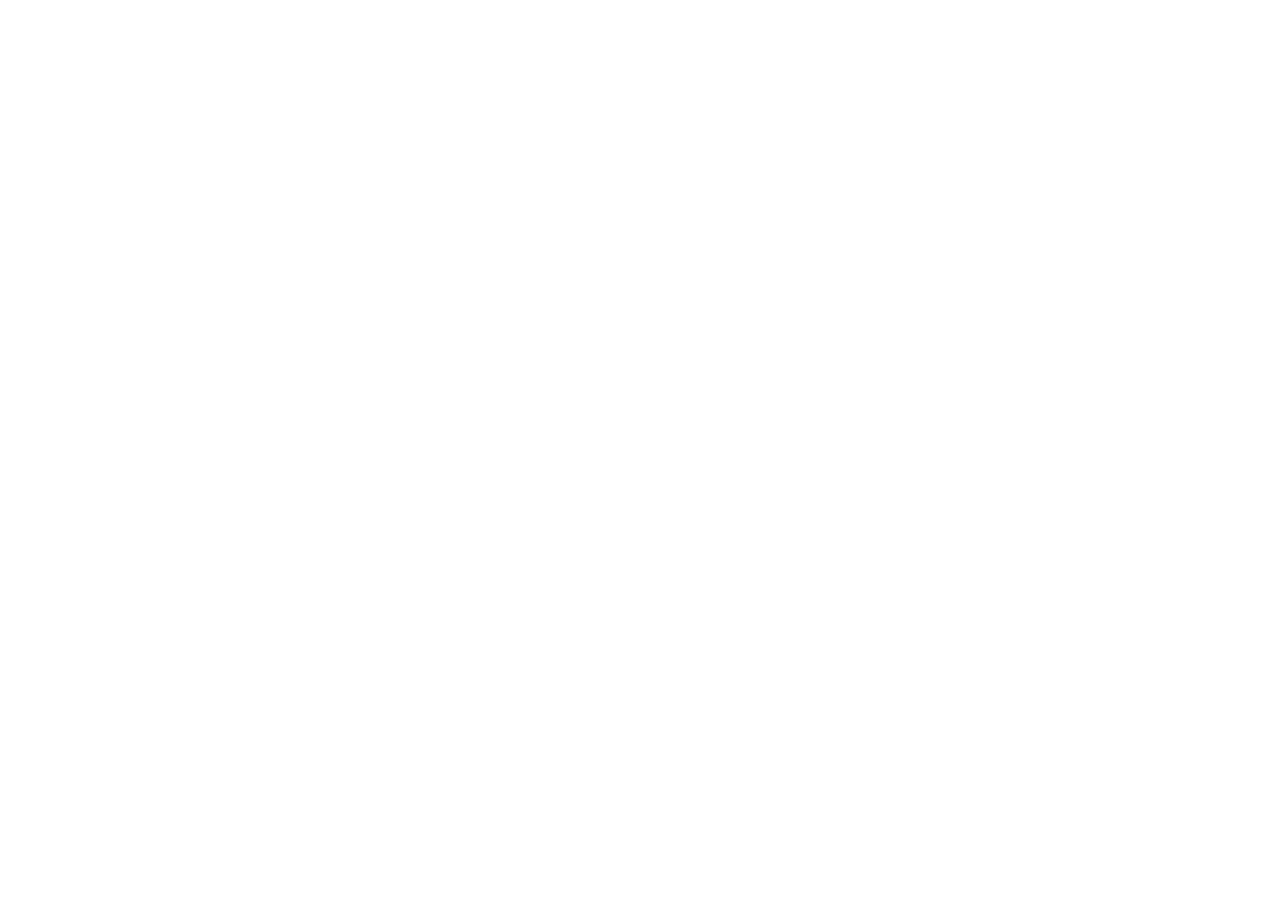
==== azulejos/index.html @ f0bddb86 "creation azulejos" ====
<!DOCTYPE html>
<html lang="fr">
<head>
    <meta charset="UTF-8">
    <meta http-equiv="X-UA-Compatible" content="IE=edge">
    <meta name="viewport" content="width=device-width, initial-scale=1.0">
    <title>Azulejos</title>
</head>
<body>
    
</body>
</html>
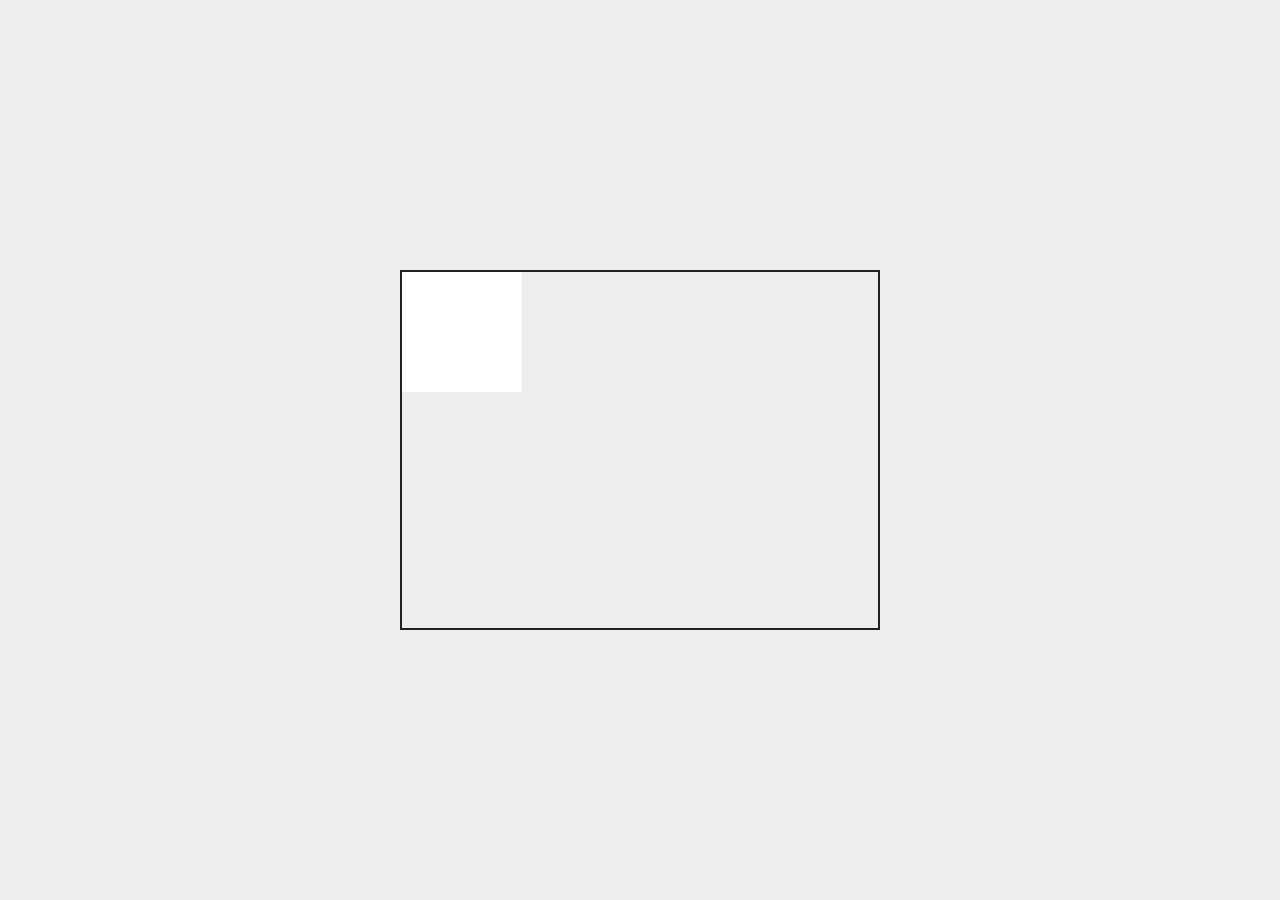
==== commit e317e675: "creation projet azulejos" ====
--- a/azulejos/index.html
+++ b/azulejos/index.html
@@ -2,11 +2,16 @@
 <html lang="fr">
 <head>
     <meta charset="UTF-8">
-    <meta http-equiv="X-UA-Compatible" content="IE=edge">
     <meta name="viewport" content="width=device-width, initial-scale=1.0">
     <title>Azulejos</title>
+    <link rel="stylesheet" href="style.css">
+    
 </head>
 <body>
-    
+    <main id="grid">
+        <div class="tile"></div>
+    </main>
+
+    <script src="js/main.js"></script>
 </body>
 </html>--- a/azulejos/style.css
+++ b/azulejos/style.css
@@ -0,0 +1,32 @@
+body, body * {
+    margin: 0;
+    box-sizing: border-box;
+    position: relative;
+}
+
+body {
+    background-color: #eee;
+    display: flex;
+    align-items: center;
+    justify-content: center;
+    min-height: 100vh;    
+}
+
+html {
+    --tile-size: 120px;
+    --grid-col: 4;
+    --grid-row: 3;
+}
+
+main#grid {
+    border: solid 2px #222;
+    width: calc(var(--grid-col) * var(--tile-size));
+    height: calc(var(--grid-row) * var(--tile-size));
+}
+
+div.tile {
+    width: var(--tile-size);
+    height: var(--tile-size);
+    background-color: #fff;
+    /*border: solid 1px #111 ;*/
+}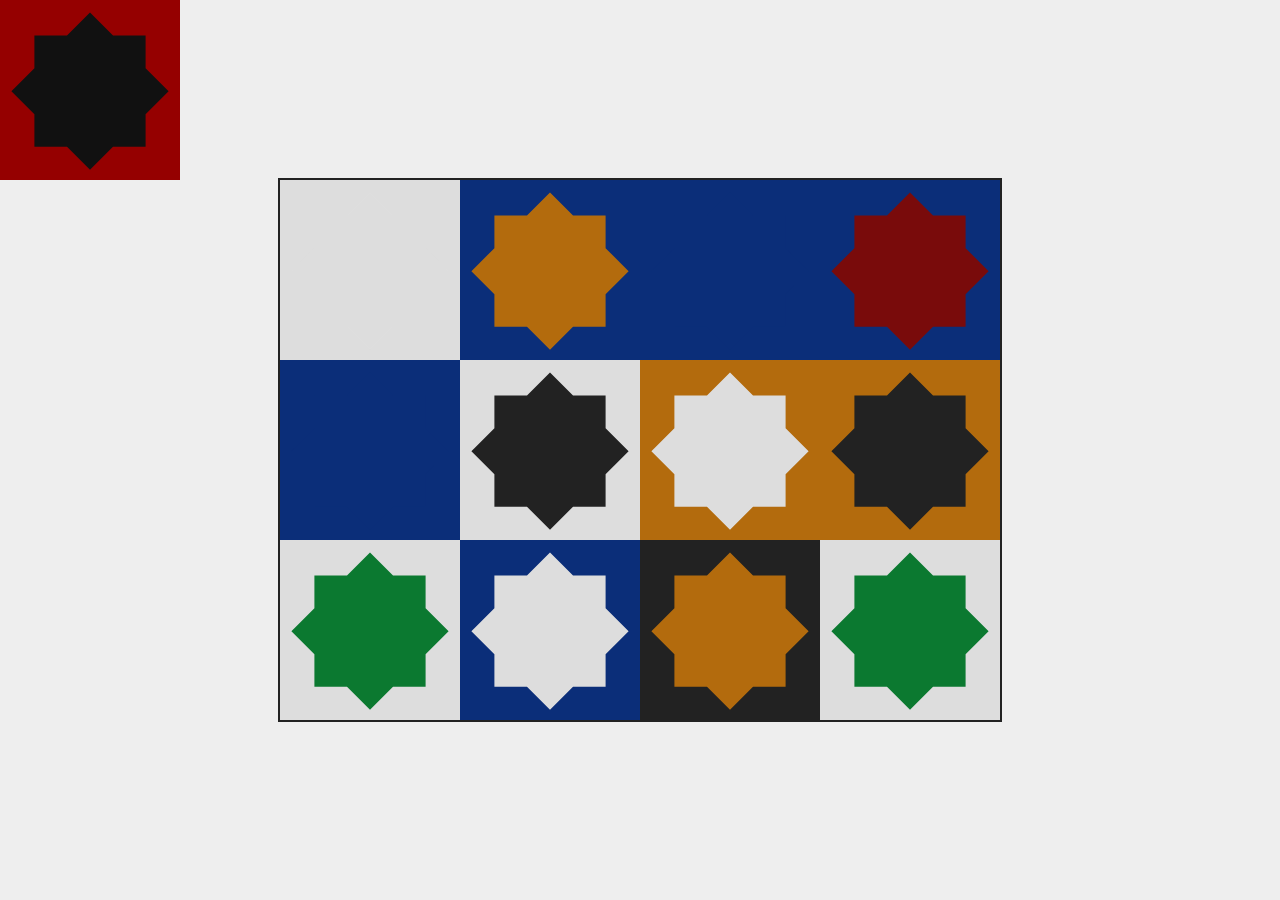
==== commit ab2d0f39: "creation de la grille et des tuiles" ====
--- a/azulejos/index.html
+++ b/azulejos/index.html
@@ -4,14 +4,26 @@
     <meta charset="UTF-8">
     <meta name="viewport" content="width=device-width, initial-scale=1.0">
     <title>Azulejos</title>
-    <link rel="stylesheet" href="style.css">
+    <link rel="stylesheet" href="css/style.css">
     
 </head>
 <body>
+
+    <div id="library">
+        <div class="tile-content type1">
+            <div class="layer1"></div>
+        </div>
+    </div>
+
     <main id="grid">
-        <div class="tile"></div>
+<!-- 
+    voici à quoi doivent ressembler les divs produites en js :
+    <div class="tile">
+      <div class="content"></div>
+    </div>
+ -->
     </main>
 
-    <script src="js/main.js"></script>
+    <script src="js/main.js" type="module"></script>
 </body>
 </html>--- a/azulejos/css/style.css
+++ b/azulejos/css/style.css
@@ -0,0 +1,56 @@
+@import url("type1.css");
+
+body, body * {
+    margin: 0;
+    box-sizing: border-box;
+    position: relative;
+}
+
+body {
+    background-color: #eee;
+    display: flex;
+    align-items: center;
+    justify-content: center;
+    min-height: 100vh;    
+}
+
+html {
+    --tile-size: 180px;
+    --grid-col: 4;
+    --grid-row: 3;
+}
+
+main#grid {
+    border: solid 2px #222;
+    width: calc(var(--grid-col) * var(--tile-size));
+    height: calc(var(--grid-row) * var(--tile-size));
+    box-sizing: content-box;
+}
+
+div.tile {
+    position: absolute;
+    width: var(--tile-size);
+    height: var(--tile-size);
+  }
+
+div.tile-content {
+    width: var(--tile-size);
+    height: var(--tile-size);
+    background-color: #fff;
+  }
+
+div.tile-content > * {
+  position: absolute;
+  top : 0;
+  left : 0;
+  width: 100%;
+  height: 100%;
+}
+
+div#library {
+    position: absolute;
+    /* z-index: forcer la div à s'afficher au premier plan */
+    z-index: 1;
+    top: 0;
+    left: 0;
+  }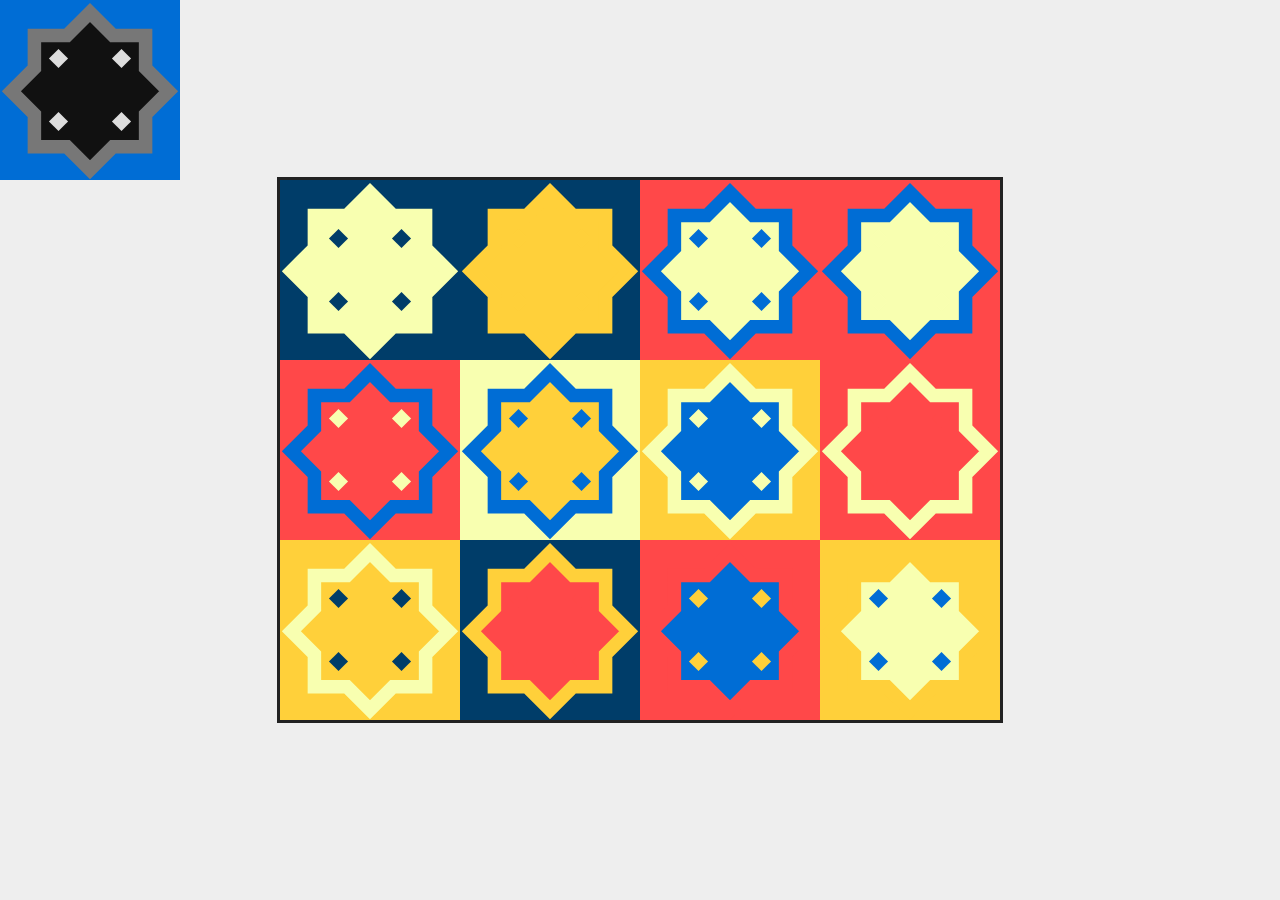
==== commit 604faa81: "ajout de motif dans les tuiles" ====
--- a/azulejos/index.html
+++ b/azulejos/index.html
@@ -12,6 +12,8 @@
     <div id="library">
         <div class="tile-content type1">
             <div class="layer1"></div>
+            <div class="layer2"></div>
+            <div class="layer3"></div>
         </div>
     </div>
 
--- a/azulejos/css/style.css
+++ b/azulejos/css/style.css
@@ -21,7 +21,7 @@
 }
 
 main#grid {
-    border: solid 2px #222;
+    border: solid 3px #222;
     width: calc(var(--grid-col) * var(--tile-size));
     height: calc(var(--grid-row) * var(--tile-size));
     box-sizing: content-box;
